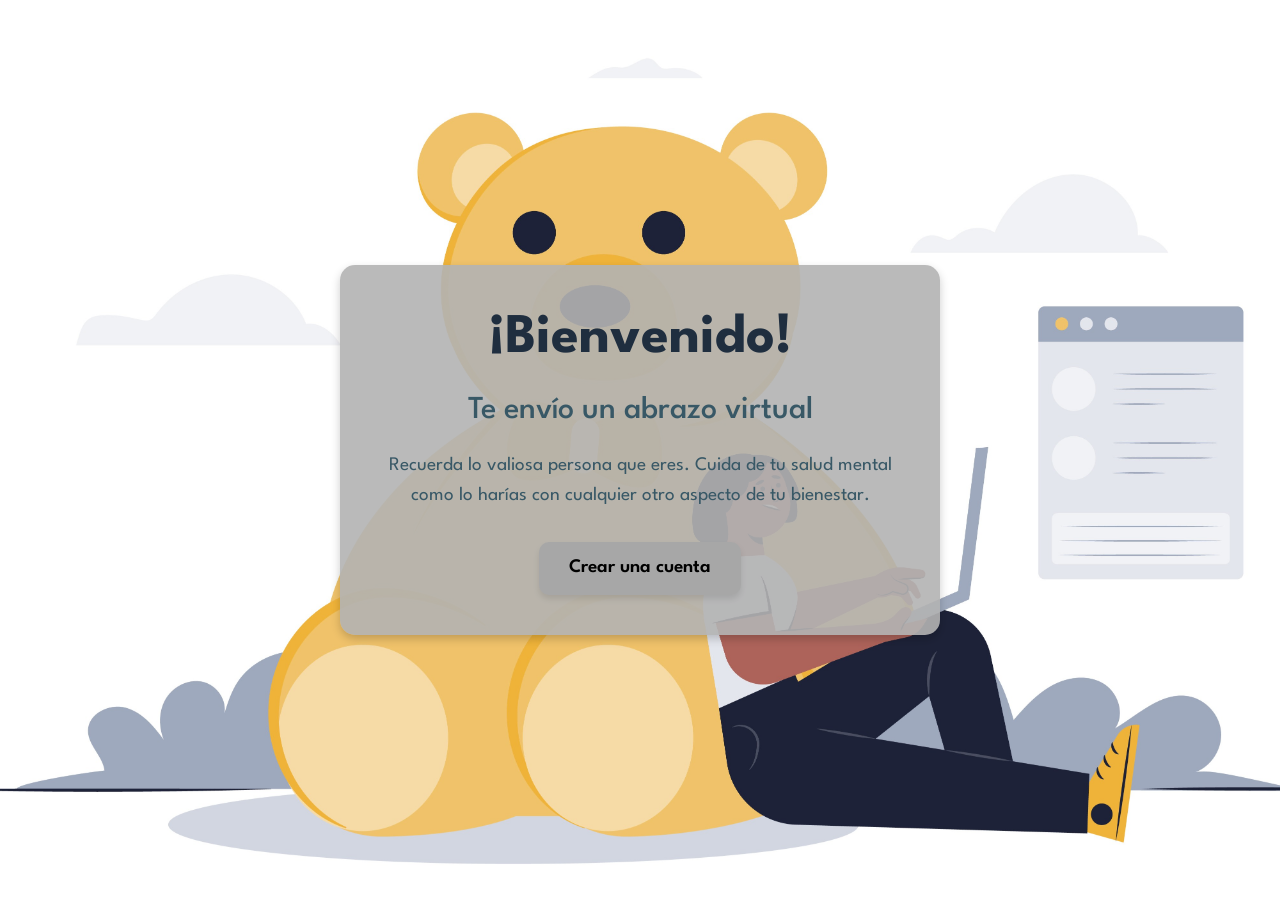
==== index.html @ 289e2bce "Add files via upload" ====
<!DOCTYPE html>
<html lang="en">
<head>
    <meta charset="UTF-8">
    <meta name="viewport" content="width=device-width, initial-scale=1.0">
    <title>Página Principal</title>
    
    <link href="https://cdn.jsdelivr.net/npm/bootstrap@5.3.0/dist/css/bootstrap.min.css" rel="stylesheet">
    <link rel="stylesheet" href="../css/style.css">
<style>
@import url('https://fonts.googleapis.com/css2?family=League+Spartan:wght@300;400;500;600;700&display=swap');
@import url('https://fonts.googleapis.com/css2?family=Poppins:wght@300;400;500;600;700;800&display=swap');

* {
  margin: 0;
  padding: 0;
  box-sizing: border-box;
}

body {
  margin: 0;
  padding: 0;
  display: flex;
  justify-content: center;
  align-items: center;
  background-image: url('./portada3.jpg');
  background-size: cover;
  background-position: center;
  height: 100vh;
  font-family: 'League Spartan', sans-serif;
  filter: brightness(70%) saturate(120%);
}

.container-card {
  text-align: center;
  background: rgba(255, 255, 255, 0.9); 
  padding: 40px;
  border-radius: 15px;
  box-shadow: 0 4px 10px rgba(0, 0, 0, 0.2);
  max-width: 600px;
  width: 100%;
}

.welcome-title {
  font-size: 3.5rem;
  font-weight: 700;
  color: #2F4156;
  margin-bottom: 20px;
}

.welcome-subtitle {
  font-size: 2rem;
  font-weight: 500;
  color: #567C8D;
  margin-bottom: 20px;
}

.welcome-text {
  font-size: 1.2rem;
  color: #567C8D;
  margin-bottom: 30px;
  line-height: 1.6;
}

.button-container {
  display: flex;
  justify-content: center;
}

.welcome-button {
  padding: 12px 30px;
  font-size: 1.2rem;
  font-weight: 600;
  border: none;
  border-radius: 10px;
  cursor: pointer;
  transition: background-color 0.3s ease, transform 0.3s ease, box-shadow 0.3s ease;
  box-shadow: 0 4px 6px rgba(0, 0, 0, 0.1); 
}

.welcome-button:hover {
  background-color: #0d6efd; 
  transform: translateY(-3px); 
  box-shadow: 0 6px 12px rgba(0, 0, 0, 0.15); 
}

</style>
</head>
<body>
    <div class="container-card">
        <h1 class="welcome-title">¡Bienvenido!</h1>
        <h2 class="welcome-subtitle">Te envío un abrazo virtual</h2>
        <p class="welcome-text">
            Recuerda lo valiosa persona que eres. Cuida de tu salud mental como lo harías con cualquier otro aspecto de tu bienestar.
        </p>
        <div class="button-container">
            <button class="welcome-button" onclick="window.open('./signup.html', '_blank')">Crear una cuenta</button>
        </div>
    </div>

    
    <script src="https://cdn.jsdelivr.net/npm/bootstrap@5.3.0/dist/js/bootstrap.bundle.min.js"></script>
</body>
</html>
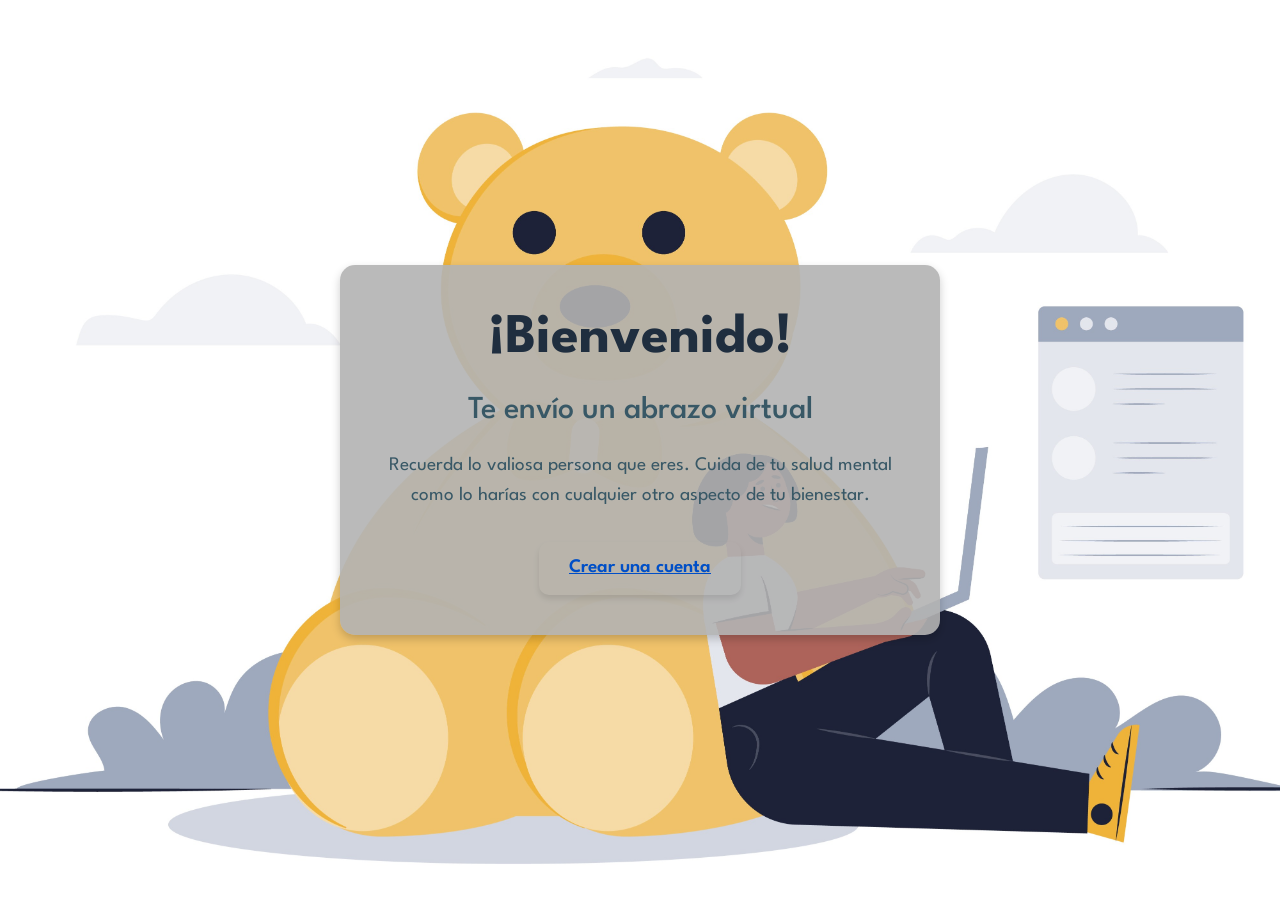
==== commit 3045bfb4: "Add files via upload" ====
--- a/index.html
+++ b/index.html
@@ -6,7 +6,6 @@
     <title>Página Principal</title>
     
     <link href="https://cdn.jsdelivr.net/npm/bootstrap@5.3.0/dist/css/bootstrap.min.css" rel="stylesheet">
-    <link rel="stylesheet" href="../css/style.css">
 <style>
 @import url('https://fonts.googleapis.com/css2?family=League+Spartan:wght@300;400;500;600;700&display=swap');
 @import url('https://fonts.googleapis.com/css2?family=Poppins:wght@300;400;500;600;700;800&display=swap');
@@ -94,11 +93,10 @@
             Recuerda lo valiosa persona que eres. Cuida de tu salud mental como lo harías con cualquier otro aspecto de tu bienestar.
         </p>
         <div class="button-container">
-            <button class="welcome-button" onclick="window.open('./signup.html', '_blank')">Crear una cuenta</button>
-        </div>
-    </div>
+          <a href="{{ url_for('signup') }}" class="welcome-button">Crear una cuenta</a>
+      </div>
 
     
     <script src="https://cdn.jsdelivr.net/npm/bootstrap@5.3.0/dist/js/bootstrap.bundle.min.js"></script>
 </body>
-</html>
+</html>
